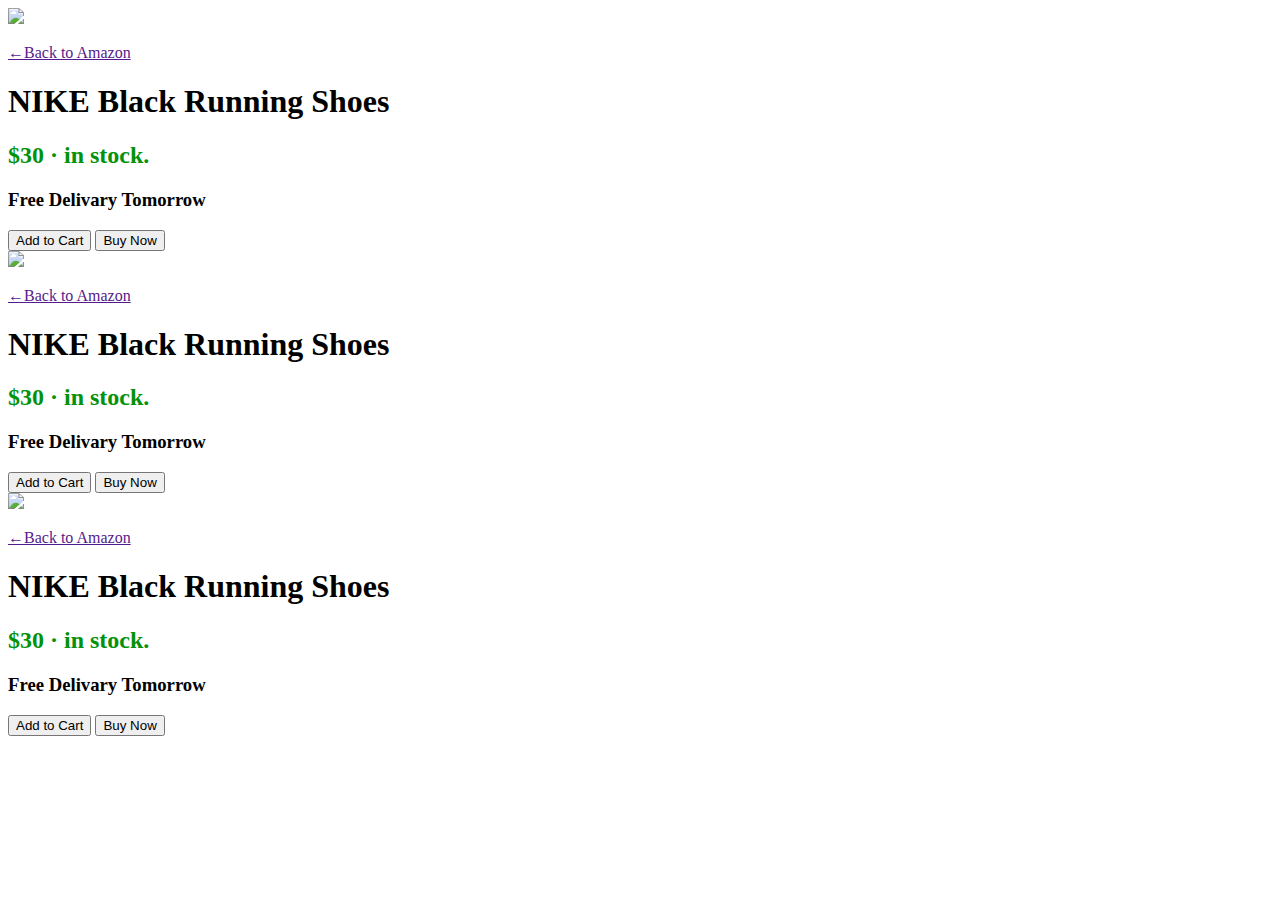
==== CSS -challenge/cards.html @ 364cee89 "html" ====
<!DOCTYPE html>
<html lang="en">
<head>
    <meta charset="UTF-8">
    <meta name="viewport" content="width=device-width, initial-scale=1.0">
    <title>card</title>
    <link rel="stylesheet" href=">
</head>
<body>
    <div style="background-color: #fafafa; display: flex; flex-direction: row;">
        <div class="div1">
      
          <div>
            <img class="shoe-img" src="https://static.nike.com/a/images/c_limit,w_592,f_auto/t_product_v1/649c6de0-8fbf-47c5-89f0-528b696ac7f4/NIKE+DUNK+LOW+RETRO.png" alt=" ">
          </div>
          
          <p class="back-text">
            <a href="" > ←Back to Amazon</a>
          </p>
        
         <h1>NIKE Black Running Shoes</h1>
        
         <h2 style="color: #03920a;">$30 &#183; in stock.</h2>
        
         <h3>Free Delivary Tomorrow</h3>
        
         <button class="add-button">
          Add to Cart
         </button>
         <button class="buy-button">
          Buy Now
         </button>
         
          </div>
        
          <div class="div2">
        
            <div>
              <img class="shoe-img" src="https://static.nike.com/a/images/c_limit,w_592,f_auto/t_product_v1/2f2dd9d6-33d4-4dd5-8ca4-112a6c19f277/NIKE+EBERNON+LOW+PREM.png" alt=" ">
            </div>
            
            <p class="back-text">
              <a href="" > ←Back to Amazon</a>
            </p>
          
           <h1>NIKE Black Running Shoes</h1>
          
           <h2 style="color: #03920a;">$30 &#183; in stock.</h2>
          
           <h3>Free Delivary Tomorrow</h3>
          
           <button class="add-button">
            Add to Cart
           </button>
           <button class="buy-button">
            Buy Now
           </button>
           
            </div>
      
            <div class="div3">
        
              <div>
                <img class="shoe-img" src="https://static.nike.com/a/images/c_limit,w_592,f_auto/t_product_v1/0170bf4f-3211-4860-956e-c0cd974e10a9/JA+2+NIGHTMARE+EP.png" alt=" ">
              </div>
              
              <p class="back-text">
                <a href="" >←Back to Amazon</a>
              </p>
            
             <h1>NIKE Black Running Shoes</h1>
            
             <h2 style="color: #03920a;">$30 &#183; in stock.</h2>
            
             <h3>Free Delivary Tomorrow</h3>
            
             <button class="add-button">
              Add to Cart
             </button>
             <button class="buy-button">
              Buy Now
             </button>
             
              </div>
      </div>
</body>
</html>
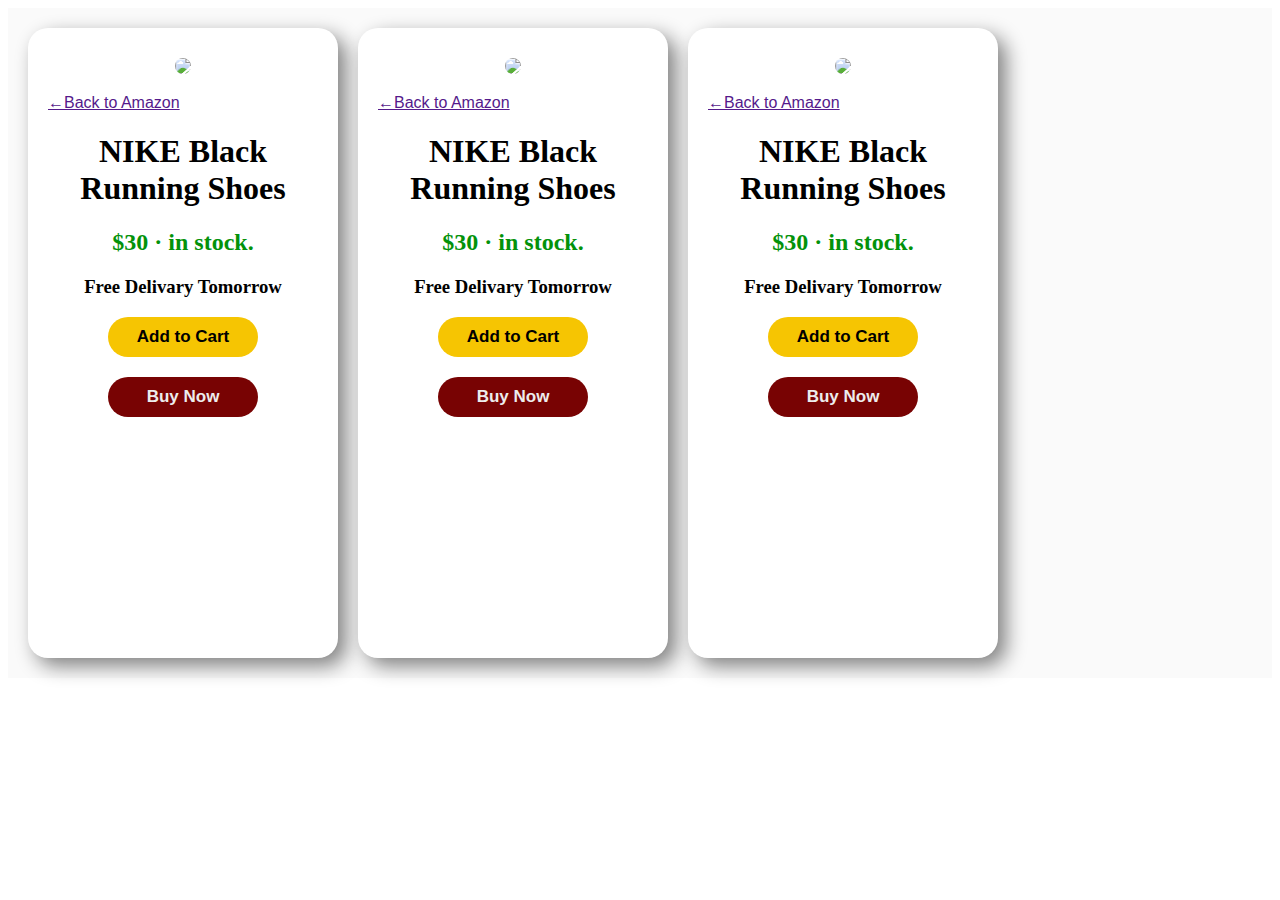
==== commit 229f16a9: "Update cards.html" ====
--- a/CSS -challenge/cards.html
+++ b/CSS -challenge/cards.html
@@ -4,7 +4,7 @@
     <meta charset="UTF-8">
     <meta name="viewport" content="width=device-width, initial-scale=1.0">
     <title>card</title>
-    <link rel="stylesheet" href=">
+    <link rel="stylesheet" href=".//card.css">
 </head>
 <body>
     <div style="background-color: #fafafa; display: flex; flex-direction: row;">
--- a/CSS -challenge/card.css
+++ b/CSS -challenge/card.css
@@ -0,0 +1,60 @@
+.div1,.div2,.div3{
+    background-color: rgb(255, 255, 255);
+    padding-left: 20px;
+    padding-right: 20px;
+    padding-top: 30px;
+    margin-top: 20px;
+    margin-bottom: 20px;
+    height: 600px;
+    width: 270px;
+    margin-left: 20px;
+    border-radius: 20px;
+    flex-direction: row;
+    text-align: center;
+    display: inline-block;
+    box-shadow: 8px 8px 20px gray;
+
+   }
+
+  
+   
+   .add-button{
+    height: 40px;
+    width: 150px;
+    border: none;
+    border-radius: 20px;
+    background: #f6c502;
+    color: black;
+    font-size: 17px;
+    font-weight: bolder;
+    cursor: pointer;
+    text-align: center;
+   }
+   .buy-button{
+    height: 40px;
+    width: 150px;
+    border: none;
+    border-radius: 20px;
+    background: #780303;
+    color: rgb(237, 236, 236);
+    font-size: 17px;
+    font-weight: bolder;
+    cursor: pointer;
+    margin-top: 20px;
+   }
+   .back-text{
+    font-size: 16px;
+    text-align: left;
+    font-family:sans-serif;
+    
+    
+   }
+   .shoe-img{
+  width: 250px;
+  height:190px ;
+  object-fit: cover;
+  object-position: bottom;
+  border-style: none;
+  border-radius:10px ;
+  margin-bottom: 0px;
+   }
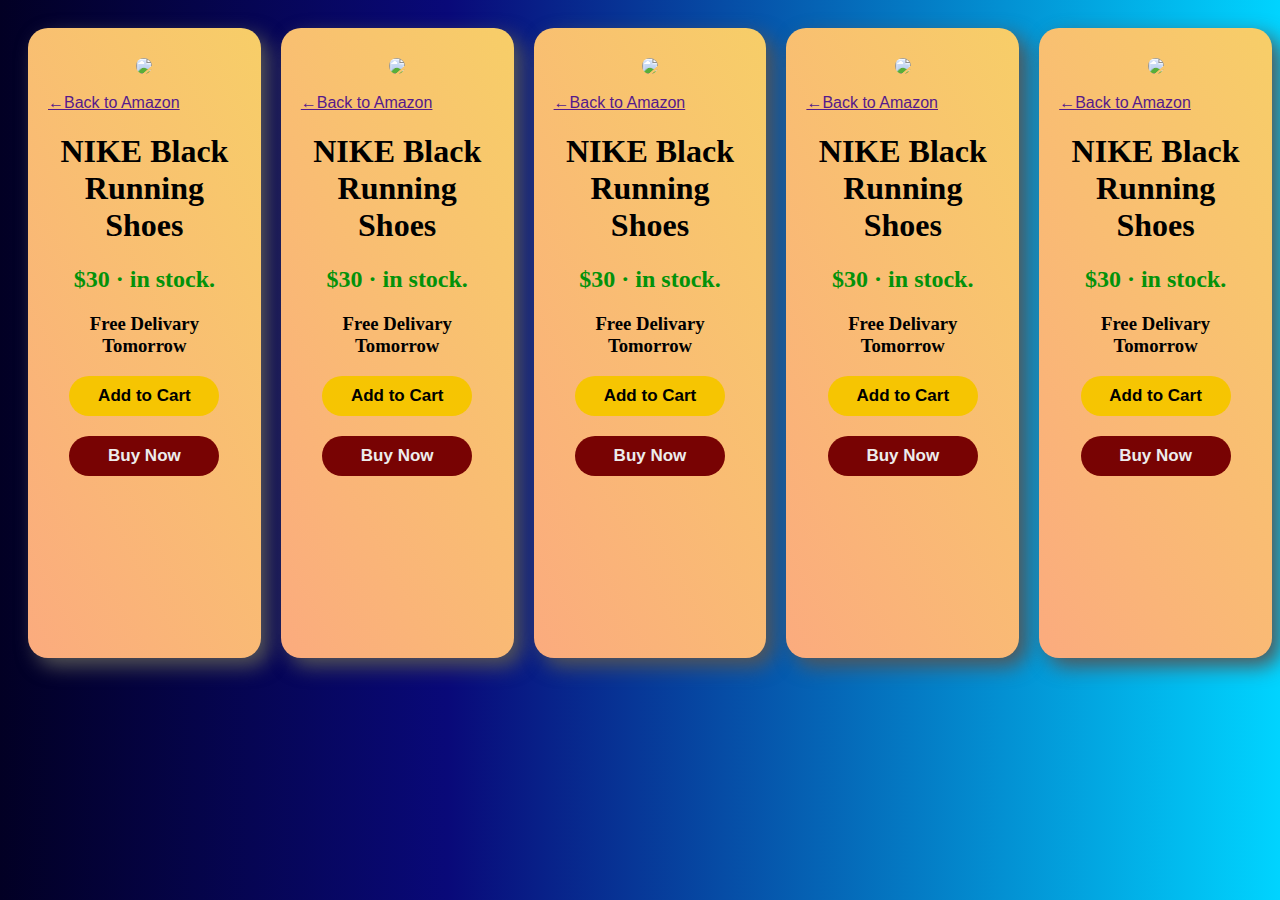
==== commit 24bc2a51: "color Gradient" ====
--- a/CSS -challenge/cards.html
+++ b/CSS -challenge/cards.html
@@ -5,9 +5,11 @@
     <meta name="viewport" content="width=device-width, initial-scale=1.0">
     <title>card</title>
     <link rel="stylesheet" href=".//card.css">
+    <link rel="icon" type="image/x-icon" href="./card-icon.png">
+
 </head>
 <body>
-    <div style="background-color: #fafafa; display: flex; flex-direction: row;">
+    <div class="main-container" >
         <div class="div1">
       
           <div>
@@ -82,6 +84,55 @@
              </button>
              
               </div>
+
+              <div class="div3">
+        
+                <div>
+                  <img class="shoe-img" src="https://static.nike.com/a/images/c_limit,w_592,f_auto/t_product_v1/0170bf4f-3211-4860-956e-c0cd974e10a9/JA+2+NIGHTMARE+EP.png" alt=" ">
+                </div>
+                
+                <p class="back-text">
+                  <a href="" >←Back to Amazon</a>
+                </p>
+              
+               <h1>NIKE Black Running Shoes</h1>
+              
+               <h2 style="color: #03920a;">$30 &#183; in stock.</h2>
+              
+               <h3>Free Delivary Tomorrow</h3>
+              
+               <button class="add-button">
+                Add to Cart
+               </button>
+               <button class="buy-button">
+                Buy Now
+               </button>
+               
+                </div>
+                <div class="div3">
+        
+                    <div>
+                      <img class="shoe-img" src="https://static.nike.com/a/images/c_limit,w_592,f_auto/t_product_v1/0170bf4f-3211-4860-956e-c0cd974e10a9/JA+2+NIGHTMARE+EP.png" alt=" ">
+                    </div>
+                    
+                    <p class="back-text">
+                      <a href="" >←Back to Amazon</a>
+                    </p>
+                  
+                   <h1>NIKE Black Running Shoes</h1>
+                  
+                   <h2 style="color: #03920a;">$30 &#183; in stock.</h2>
+                  
+                   <h3>Free Delivary Tomorrow</h3>
+                  
+                   <button class="add-button">
+                    Add to Cart
+                   </button>
+                   <button class="buy-button">
+                    Buy Now
+                   </button>
+                   
+                    </div>
       </div>
 </body>
 </html>--- a/CSS -challenge/card.css
+++ b/CSS -challenge/card.css
@@ -1,5 +1,18 @@
+
+body{
+    background: #020024;
+background: linear-gradient(90deg,rgba(2, 0, 36, 1) 0%, rgba(9, 9, 121, 1) 35%, rgba(0, 212, 255, 1) 100%);
+}
+.main-container{
+    background-color: transparent;
+     display: flex;
+      flex-direction: row;
+}
 .div1,.div2,.div3{
-    background-color: rgb(255, 255, 255);
+    background-color: #FBAB7E;
+    background-image: linear-gradient(62deg, #FBAB7E 0%, #F7CE68 100%);
+    
+    
     padding-left: 20px;
     padding-right: 20px;
     padding-top: 30px;
@@ -12,7 +25,8 @@
     flex-direction: row;
     text-align: center;
     display: inline-block;
-    box-shadow: 8px 8px 20px gray;
+    box-shadow: 8px 8px 20px rgb(85, 85, 85);
+    
 
    }
 
@@ -55,6 +69,6 @@
   object-fit: cover;
   object-position: bottom;
   border-style: none;
-  border-radius:10px ;
+  border-radius:10px;
   margin-bottom: 0px;
    }
